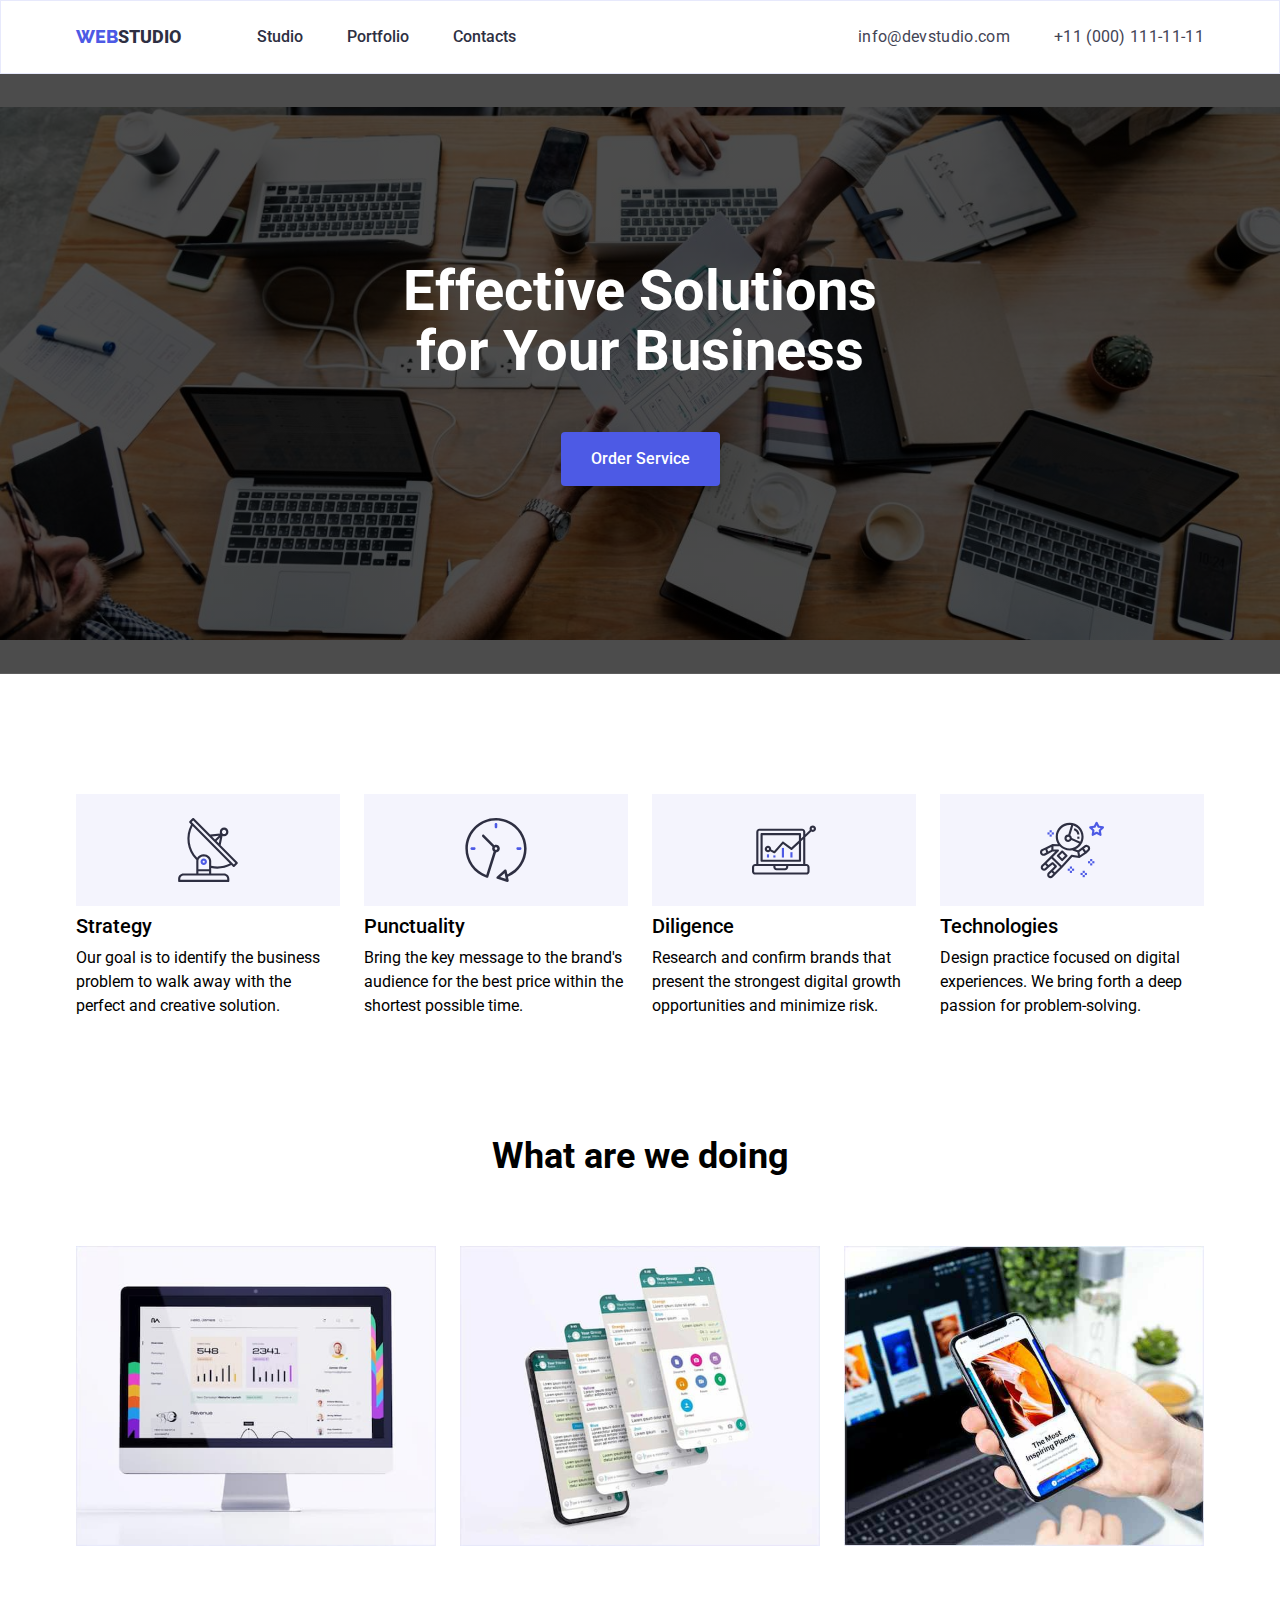
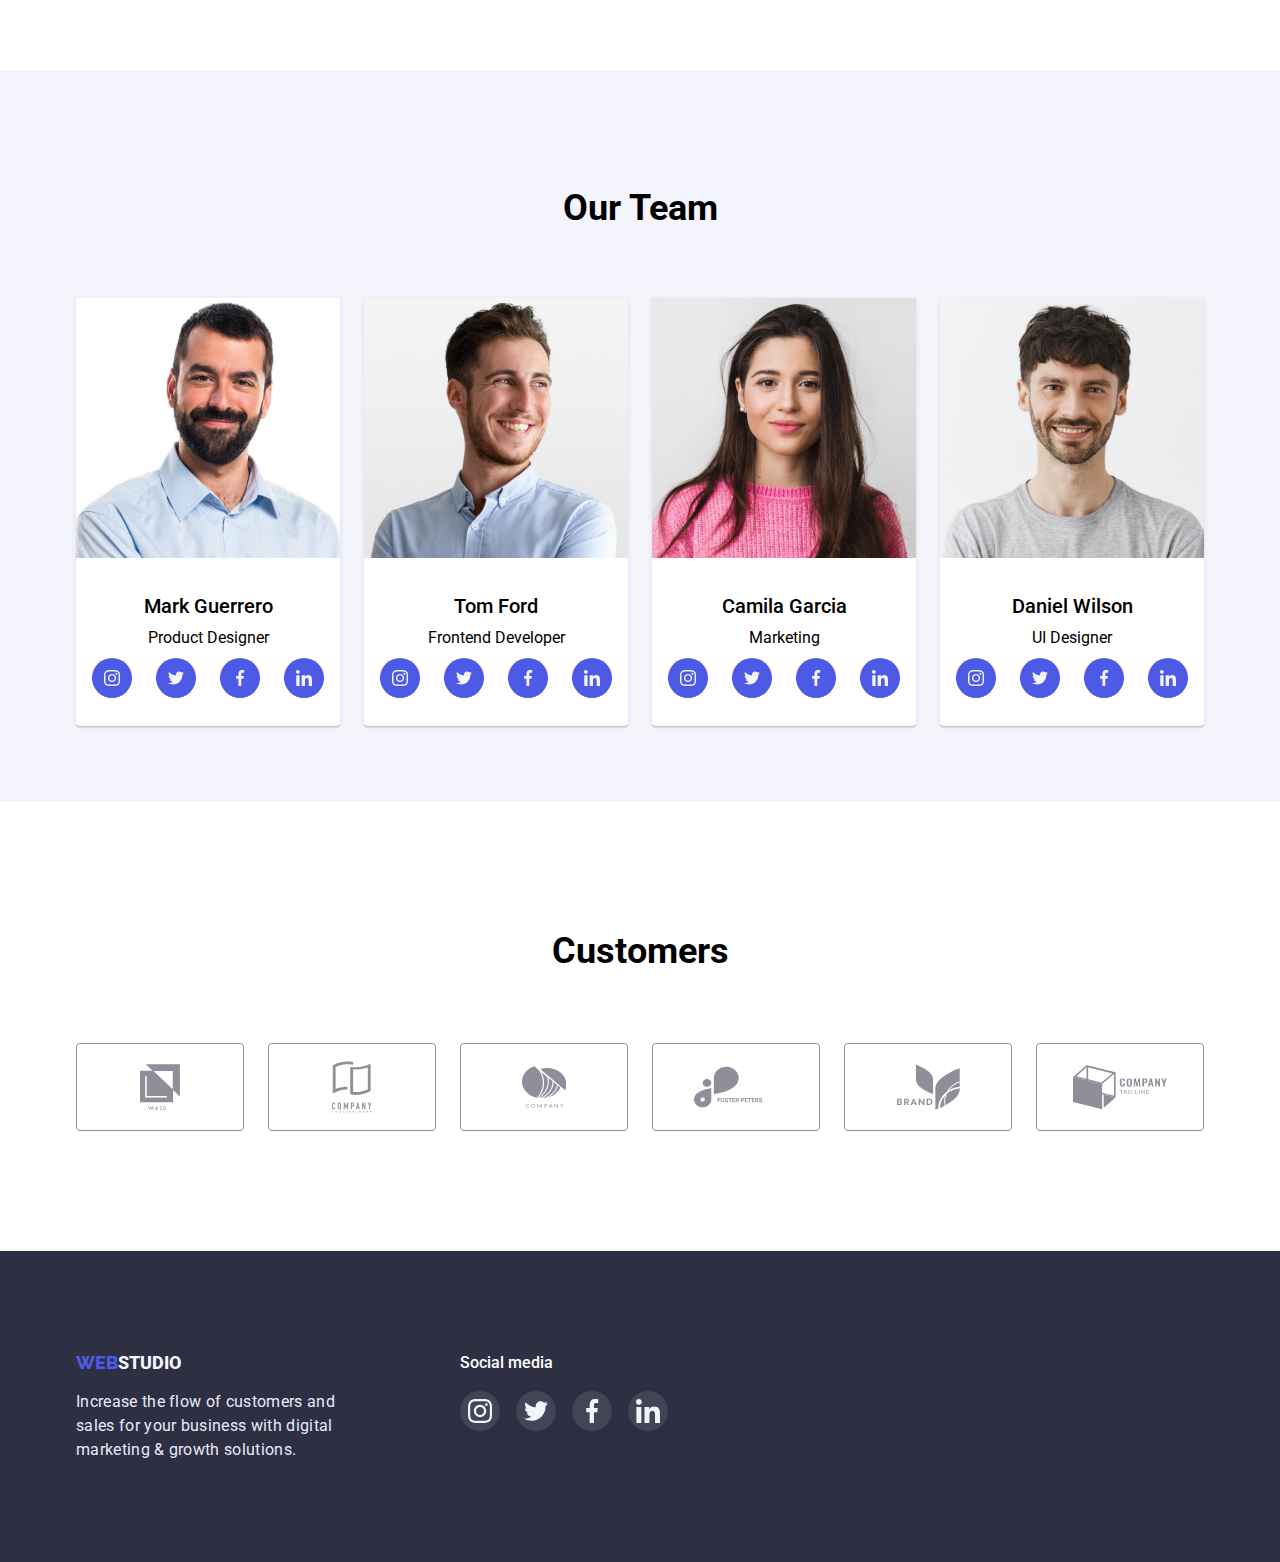
==== index.html @ 42635a85 "Add files via upload" ====
<!DOCTYPE html>
<html lang="en">
<head>
    <meta charset="UTF-8">
    <meta http-equiv="X-UA-Compatible" content="IE=edge">
    <meta name="viewport" content="width=device-width, initial-scale=1.0">
    <link href="https://fonts.googleapis.com/css2?family=Roboto:wght@400;500;700&display=swap" rel="stylesheet">
    <link href="https://fonts.googleapis.com/css2?family=Raleway:wght@800&display=swap" rel="stylesheet">
    <title>WebStudio</title>
    <link rel="stylesheet" href="css/style.css">
</head>
<body>
    <header class="webstudio-header">
        <div class="webstudio-header-container">
            <nav class="webstudio-nav">
                <a class="webstudio-nav-logo" href="./index.html"><span class="webstudio-nav-link-color">WEB</span>STUDIO</a>
                <ul class="webstudio-header-menu-list">
                    <li class="webstudio-header-menu-item"><a class="webstudio-header-menu-link" href="./index.html">Studio</a></li>
                    <li class="webstudio-header-menu-item"><a class="webstudio-header-menu-link" href="./portfolio.html">Portfolio</a></li>
                    <li class="webstudio-header-menu-item"><a class="webstudio-header-menu-link" href="">Contacts</a></li>
                </ul>
                <address class="webstudio-header-contant">
                    <ul class="webstudio-header-contant-list">
                        <li class="webstudio-header-contant-list-item">
                            <a class="webstudio-header-contant-list-link" href="mailto:info@devstudio.com">info@devstudio.com</a>
                        </li>
                        <li class="webstudio-header-contant-list-item">
                            <a class="webstudio-header-contant-list-link" href="tel:+110001111111">+11 (000) 111-11-11</a>
                        </li>
                    </ul>
                </address>
            </nav>
        </div>
    </header>
    <main>
        <section class="webstudio-service">
            <div class="webstudio-service-container">
                <h1 class="webstudio-service-text">Effective Solutions for Your Business</h1>
                <button class="webstudio-service-button" type="button">Order Service</button>
            </div>
        </section>
            <section class="webstudio-services">
                <h2 hidden class="webstudio-services-title-section">Features</h2>
                    <div class="webstudio-services-container">
                        <ul class="webstudio-services-text-list">
                            <li class="webstudio-services-text-item">
                                <div class="webstudio-services-item-svg">
                                    <svg class="webstudio-services-item-icon">
                                        <use href="./images/symbol-defs.svg#icon-antenna-1" width="64"></use>
                                    </svg>
                                </div>
                                <h3 class="webstudio-services-title">Strategy</h3>
                                <p class="webstudio-services-title-text">Our goal is to identify the business problem to walk away with the perfect and creative solution.</p>
                            </li>
                            <li class="webstudio-services-text-item">
                                <div class="webstudio-services-item-svg">
                                    <svg class="webstudio-services-item-icon">
                                        <use href="./images/symbol-defs.svg#icon-clock-1" width="64"></use>
                                    </svg>
                                </div>
                                <h3 class="webstudio-services-title">Punctuality</h3>
                                <p class="webstudio-services-title-text">Bring the key message to the brand's audience for the best price within the shortest possible time.</p>
                            </li>
                            <li class="webstudio-services-text-item">
                                <div class="webstudio-services-item-svg">
                                    <svg class="webstudio-services-item-icon">
                                        <use href="./images/symbol-defs.svg#icon-diagram-1" width="64"></use>
                                    </svg>
                                </div>
                                <h3 class="webstudio-services-title">Diligence</h3>
                                <p class="webstudio-services-title-text">Research and confirm brands that present the strongest digital growth opportunities and minimize risk.</p>
                            </li>
                            <li class="webstudio-services-text-item">
                                <div class="webstudio-services-item-svg">
                                    <svg class="webstudio-services-item-icon">
                                        <use href="./images/symbol-defs.svg#icon-astronaut-1" width="64"></use>
                                    </svg>
                                </div>
                                <h3 class="webstudio-services-title">Technologies</h3>
                                <p class="webstudio-services-title-text">Design practice focused on digital experiences. We bring forth a deep passion for problem-solving.</p>
                            </li>
                        </ul>
                    </div>
            </section>
            <section class="webstudio-our-jobs">
                <div class="webstudio-our-jobs-container">
                    <h2 class="webstudio-our-jobs-text">What are we doing</h2>
                        <ul class="webstudio-our-jobs-text-list">
                            <li class="webstudio-our-jobs-text-item"><img src="./images/img-1-(edited)-1.jpg" alt="Desktop-Mac" width="360"></li>
                            <li class="webstudio-our-jobs-text-item"><img src="./images/img-2-(edited)-2.jpg" alt="Phone-with-screens" width="360"></li>
                            <li class="webstudio-our-jobs-text-item"><img src="./images/img-3-(edited)-3.jpg" alt="IPhone" width="360"></li>
                        </ul>
                </div>
            </section>
            <section class="webstudio-our-team">
                <div class="webstudio-our-team-container">
                    <h2 class="webstudio-our-team-title">Our Team</h2>
                        <ul class="webstudio-our-team-cards">
                            <li class="webstudio-our-team-cards-employee">
                                <img src="./images/Mark-Guerrero-3.jpg" alt="Mark-Guerrero" width="264">
                                <div class="webstudio-our-team-cards-employee-titles">
                                    <h3 class="webstudio-our-team-cards-title-list">Mark Guerrero</h3>
                                    <p class="webstudio-our-team-cards-text-list">Product Designer</p>
                                    <div class="webstudio-our-team-cards-employee-social-media-container">
                                        <div class="webstudio-our-team-cards-employee-social-media-svg">
                                            <svg class="webstudio-our-team-cards-employee-social-media-icon">
                                                <use href="./images/symbol-defs-(social).svg#icon-instagram-2" width="16"></use>
                                            </svg>
                                        </div>
                                        <div class="webstudio-our-team-cards-employee-social-media-svg">
                                            <svg class="webstudio-our-team-cards-employee-social-media-icon">
                                                <use href="./images/symbol-defs-(social).svg#icon-twitter-1" width="16"></use>
                                            </svg>
                                        </div>
                                        <div class="webstudio-our-team-cards-employee-social-media-svg">
                                            <svg class="webstudio-our-team-cards-employee-social-media-icon">
                                                <use href="./images/symbol-defs-(social).svg#icon-facebook-1" width="16"></use>
                                            </svg>
                                        </div>
                                        <div class="webstudio-our-team-cards-employee-social-media-svg">
                                            <svg class="webstudio-our-team-cards-employee-social-media-icon">
                                                <use href="./images/symbol-defs-(social).svg#icon-linkedin-1-white" width="16"></use>
                                            </svg>
                                        </div>
                                    </div>
                                </div>
                            </li>
                            <li class="webstudio-our-team-cards-employee">
                                <img src="./images/tom-ford-4.jpg" alt="Tom-Ford" width="264">
                                <div class="webstudio-our-team-cards-employee-titles">
                                    <h3 class="webstudio-our-team-cards-title-list">Tom Ford</h3>
                                    <p class="webstudio-our-team-cards-text-list">Frontend Developer</p>
                                    <div class="webstudio-our-team-cards-employee-social-media-container">
                                        <div class="webstudio-our-team-cards-employee-social-media-svg">
                                            <svg class="webstudio-our-team-cards-employee-social-media-icon">
                                                <use href="./images/symbol-defs-(social).svg#icon-instagram-2" width="16"></use>
                                            </svg>
                                        </div>
                                        <div class="webstudio-our-team-cards-employee-social-media-svg">
                                            <svg class="webstudio-our-team-cards-employee-social-media-icon">
                                                <use href="./images/symbol-defs-(social).svg#icon-twitter-1" width="16"></use>
                                            </svg>
                                        </div>
                                        <div class="webstudio-our-team-cards-employee-social-media-svg">
                                            <svg class="webstudio-our-team-cards-employee-social-media-icon">
                                                <use href="./images/symbol-defs-(social).svg#icon-facebook-1" width="16"></use>
                                            </svg>
                                        </div>
                                        <div class="webstudio-our-team-cards-employee-social-media-svg">
                                            <svg class="webstudio-our-team-cards-employee-social-media-icon">
                                                <use href="./images/symbol-defs-(social).svg#icon-linkedin-1-white" width="16"></use>
                                            </svg>
                                        </div>
                                    </div>
                                </div>
                            </li>
                            <li class="webstudio-our-team-cards-employee">
                                <img src="./images/Camila-Garcia-2.jpg" alt="Camila-Garcia" width="264">
                                <div class="webstudio-our-team-cards-employee-titles">
                                    <h3 class="webstudio-our-team-cards-title-list">Camila Garcia</h3>
                                    <p class="webstudio-our-team-cards-text-list">Marketing</p>
                                    <div class="webstudio-our-team-cards-employee-social-media-container">
                                        <div class="webstudio-our-team-cards-employee-social-media-svg">
                                            <svg class="webstudio-our-team-cards-employee-social-media-icon">
                                                <use href="./images/symbol-defs-(social).svg#icon-instagram-2" width="16"></use>
                                            </svg>
                                        </div>
                                        <div class="webstudio-our-team-cards-employee-social-media-svg">
                                            <svg class="webstudio-our-team-cards-employee-social-media-icon">
                                                <use href="./images/symbol-defs-(social).svg#icon-twitter-1" width="16"></use>
                                            </svg>
                                        </div>
                                        <div class="webstudio-our-team-cards-employee-social-media-svg">
                                            <svg class="webstudio-our-team-cards-employee-social-media-icon">
                                                <use href="./images/symbol-defs-(social).svg#icon-facebook-1" width="16"></use>
                                            </svg>
                                        </div>
                                        <div class="webstudio-our-team-cards-employee-social-media-svg">
                                            <svg class="webstudio-our-team-cards-employee-social-media-icon">
                                                <use href="./images/symbol-defs-(social).svg#icon-linkedin-1-white" width="16"></use>
                                            </svg>
                                        </div>
                                    </div>
                                </div>
                            </li>
                            <li class="webstudio-our-team-cards-employee">
                                <img src="./images/Daniel-Wilson-1.jpg" alt="Daniel-Wilson" width="264">
                                <div class="webstudio-our-team-cards-employee-titles">
                                    <h3 class="webstudio-our-team-cards-title-list">Daniel Wilson</h3>
                                    <p class="webstudio-our-team-cards-text-list">UI Designer</p>
                                    <div class="webstudio-our-team-cards-employee-social-media-container">
                                        <div class="webstudio-our-team-cards-employee-social-media-svg">
                                            <svg class="webstudio-our-team-cards-employee-social-media-icon">
                                                <use href="./images/symbol-defs-(social).svg#icon-instagram-2" width="16"></use>
                                            </svg>
                                        </div>
                                        <div class="webstudio-our-team-cards-employee-social-media-svg">
                                            <svg class="webstudio-our-team-cards-employee-social-media-icon">
                                                <use href="./images/symbol-defs-(social).svg#icon-twitter-1" width="16"></use>
                                            </svg>
                                        </div>
                                        <div class="webstudio-our-team-cards-employee-social-media-svg">
                                            <svg class="webstudio-our-team-cards-employee-social-media-icon">
                                                <use href="./images/symbol-defs-(social).svg#icon-facebook-1" width="16"></use>
                                            </svg>
                                        </div>
                                        <div class="webstudio-our-team-cards-employee-social-media-svg">
                                            <svg class="webstudio-our-team-cards-employee-social-media-icon">
                                                <use href="./images/symbol-defs-(social).svg#icon-linkedin-1-white" width="16"></use>
                                            </svg>
                                        </div>
                                    </div>
                                </div>
                            </li>
                        </ul>
                </div>
            </section>
            <section class="webstudio-our-customers">
                <div class="webstudio-our-customers-container">
                    <h2 class="webstudio-our-customers-title">Customers</h2>
                    <ul class="webstudio-our-customers-list">
                        <li class="webstudio-our-customers-list-item">
                            <svg class="webstudio-our-customers-list-item-icon" width="40">
                                <use href="./images/symbol-defs-customers.svg#icon-group-yaco"></use>
                            </svg>
                        </li>
                        <li class="webstudio-our-customers-list-item">
                            <svg class="webstudio-our-customers-list-item-icon" width="40">
                                <use href="./images/symbol-defs-customers.svg#icon-group-company-tagline-here"></use>
                            </svg>
                        </li>
                        <li class="webstudio-our-customers-list-item">
                            <svg class="webstudio-our-customers-list-item-icon" width="44">
                                <use href="./images/symbol-defs-customers.svg#icon-group-company"></use>
                            </svg>
                        </li>
                        <li class="webstudio-our-customers-list-item">
                            <svg class="webstudio-our-customers-list-item-icon" width="84">
                                <use href="./images/symbol-defs-customers.svg#icon-group-foster-peters"></use>
                            </svg>
                        </li>
                        <li class="webstudio-our-customers-list-item">
                            <svg class="webstudio-our-customers-list-item-icon" width="63">
                                <use href="./images/symbol-defs-customers.svg#icon-group-brand"></use>
                            </svg>
                        </li>
                        <li class="webstudio-our-customers-list-item">
                            <svg class="webstudio-our-customers-list-item-icon" width="94">
                                <use href="./images/symbol-defs-customers.svg#icon-group-company-tag-line"></use>
                            </svg>
                        </li>
                    </ul>
                </div>
            </section>
    </main>

    <footer class="webstudio-footer-home">
        <div class="webstudio-footer-container">
            <div class="webstudio-footer-container-text">
                <a class="webstudio-footer-logo" href="./index.html"><span class="webstudio-footer-link-color">WEB</span>STUDIO</a>
                <p class="webstudio-footer-text">Increase the flow of customers and sales for your business with digital marketing & growth solutions.</p>
            </div>
            <div class="webstudio-footer-social-media-container">
                <h3 class="webstudio-footer-social-media-title">Social media</h3>
                <ul class="webstudio-footer-social-media-list">
                    <li class="webstudio-footer-social-media-list-item">
                        <svg class="webstudio-footer-social-media-list-item-icon">
                            <use href="./images/symbol-defs-(social).svg#icon-instagram-2" width="24"></use>
                        </svg>
                    </li>
                    <li class="webstudio-footer-social-media-list-item">
                        <svg class="webstudio-footer-social-media-list-item-icon">
                            <use href="./images/symbol-defs-(social).svg#icon-twitter-1" width="24"></use>
                        </svg>
                    </li>
                    <li class="webstudio-footer-social-media-list-item">
                        <svg class="webstudio-footer-social-media-list-item-icon">
                            <use href="./images/symbol-defs-(social).svg#icon-facebook-1" width="24"></use>
                        </svg>
                    </li>
                    <li class="webstudio-footer-social-media-list-item">
                        <svg class="webstudio-footer-social-media-list-item-icon">
                            <use href="./images/symbol-defs-(social).svg#icon-linkedin-1-white" width="24"></use>
                        </svg>
                    </li>
                </ul>
            </div>
        </div>
    </footer>

</body>

</html>
---- css/style.css ----
* {
    margin: 0;
    padding: 0;
    font-family: 'Roboto', sans-serif;
    box-sizing: border-box;
}

:root {
    --Primary-Brand: #4D5AE5;
    --Pressed-state: #404BBF;
    --Dark: #2E2F42;
    --Text: #434455;
    --Light: #F4F4FD;
    --White: #FFFFFF;
    --Accent: #E7E9FC;
    --Cloud: #F4F4FD;
    --Subtle-Text: #8E8F99;
    --Success: #31D0AA;
}

/*Header*/

.webstudio-header-container {
    width: 1158px;
    margin-left: auto;
    margin-right: auto;
    padding-left: 15px;
    padding-right: 15px;
    margin: 0 auto;
}

.webstudio-header {
    padding: 24px 0;
    border: 1px solid var(--Accent);
}

.webstudio-nav {
    display: flex;
}

.webstudio-nav-logo {
    color: var(--Dark);
    font-style: normal;
    font-weight: 800;
    font-size: 18px;
    line-height: 1.33;
    text-decoration: none;
}

.webstudio-nav-link-color {
    color: var(--Primary-Brand);
    font-family: 'Raleway';
    font-style: normal;
    font-weight: 800;
    font-size: 18px;
    line-height: 1;
}

.webstudio-header-menu-list {
    margin-left: 76px;
    list-style: none;
}

.webstudio-header-menu-link {
    font-weight: 500;
    font-size: 16px;
    line-height: 1.5;
    color: var(--Dark);
    text-decoration: none;
}

.webstudio-header-menu-item {
    display: inline-block;
    margin: 0px 0px 0px 40px;
}

.webstudio-header-contant-list-link {
    font-style: normal;
    font-weight: 500;
    font-size: 16px;
    line-height: 1.5;
    color: var(--Dark);
    text-decoration: none;
}

.webstudio-header-contant-list-item {
    list-style: none;
    display: inline-block;
    margin-right: 40px;
}

.webstudio-header-menu-link:is(:hover, :focus) {
    color: var(--Pressed-state);
    cursor: pointer;
}

.webstudio-header-contant-list-item:last-child {
    margin-right: 0px;
}

.webstudio-header-contant-list:first-child {
    margin-left: 0px;
}

.webstudio-header-menu-item {
    margin-left: 40px;
}

.webstudio-header-menu-item:first-child {
    margin-left: 0px;
}

.webstudio-header-contant {
    margin-left: auto;
    list-style: none;
}

.webstudio-header-contant-list {
    display: inline-block;
    margin-left: 40px;
}

.webstudio-header-contant a {
    color: var(--Text);
    font-style: normal;
    font-weight: 400;
    font-size: 16px;
    line-height: 1.5;
    letter-spacing: 0.02em;
    text-decoration: none;
}

.webstudio-header-contant-list-link:is(:hover, :focus) {
    color: var(--Pressed-state);
    cursor: pointer;
}

.webstudio-header-contant-list-item:first-child {
    margin-left: 0px;
}

/*Effective Solutions for Your Business*/

.webstudio-service {
    display: flex;
    flex-direction: column;
    align-items: center;
    background-image: linear-gradient(rgba(0,0,0,0.7), 
                    rgba(0, 0, 0, 0.7),
                    rgba(0, 0, 0, 0.7)),
                    url("../images/people-office-edited.jpg");
    background-size: contain;
    background-repeat: no-repeat;
    background-position: center;
    padding: 188px 0;
}

.webstudio-service-container {
    width: 1158px;
    display: flex;
    justify-content: center;
    align-items: center;
    flex-direction: column;
}

.webstudio-service-text {
    width: 496px;
    color: var(--White);
    font-style: normal;
    font-weight: 700;
    font-size: 56px;
    line-height: 1.07;
    text-align: center;
}

.webstudio-service-button {
    border: none;
    outline: none;
    background: var(--Primary-Brand);
    color: var(--White);
    padding: 15px 30px;
    box-shadow: 0px 4px 4px rgba(0, 0, 0, 0.15);
    border-radius: 4px;
    font-style: normal;
    font-weight: 500;
    font-size: 16px;
    line-height: 1.5;
    margin-top: 50px;
}

.webstudio-service-button:is(:hover, :focus) {
    background: var(--Pressed-state);
    cursor: pointer;
}

/*Services*/

.webstudio-services {
    margin-top: 120px;
}

.webstudio-services-container {
    width: 1158px;
    padding-left: 15px;
    padding-right: 15px;
    margin-left: auto;
    margin-right: auto;
}

.webstudio-services-text-list {
    display: flex;
}

.webstudio-services-text-item:first-child {
    margin-left: 0px;
}

.webstudio-services-title {
    font-weight: 500;
    font-size: 20px;
    line-height: 1.2;
}

.webstudio-services-title-text {
    font-style: normal;
    font-size: 16px;
    line-height: 1.5;
    margin-top: 8px;
}

.webstudio-services-text {
    font-weight: 400;
    font-size: 16px;
    margin-top: 70px;
}

.webstudio-services-text-item {
    margin-left: 24px;
    list-style: none;
}

.webstudio-services-item-svg {
    width: 264px;
    height: 112px;
    background: var(--Light);
    margin-bottom: 8px;
    display: flex;
    justify-content: center;
    align-items: center;
}

.webstudio-services-item-icon {
    margin: 24px 100px;
}

/*Our jobs*/

.webstudio-our-jobs {
    margin-top: 120px;
    margin-bottom: 120px;
}

.webstudio-our-jobs-container {
    width: 1158px;
    padding-left: 15px;
    padding-right: 15px;
    margin-left: auto;
    margin-right: auto;
}

.webstudio-our-jobs-text-list {
    display: flex;
    margin-top: 72px;
}

.webstudio-our-jobs-text-item {
    margin-left: 24px;
    list-style: none;
}

.webstudio-our-jobs-text {
    font-style: normal;
    font-weight: 700;
    font-size: 36px;
    line-height: 1;
    text-align: center;
}

.webstudio-our-jobs-text-item:first-child {
    margin-left: 0px;
}

/*Our team*/

.webstudio-our-team {
    background: var(--Light);
    height: 732px;
}

.webstudio-our-team-container {
    width: 1158px;
    padding-left: 15px;
    padding-right: 15px;
    margin-left: auto;
    margin-right: auto;
}

.webstudio-our-team-title {
    font-style: normal;
    font-weight: 700;
    font-size: 36px;
    line-height: 1;
    text-align: center;
    padding-top: 120px;
}

.webstudio-our-team-cards {
    width: 264px;
    height: 428px;
    display: flex;
    margin-top: 72px;
}

.webstudio-our-team-cards-employee {
    margin-left: 24px;
}

.webstudio-our-team-cards-employee {
    background: var(--White);
    box-shadow: 0px 1px 6px rgba(46, 47, 66, 0.08),
                0px 1px 1px rgba(46, 47, 66, 0.16),
                0px 2px 1px rgba(46, 47, 66, 0.08);
    border-radius: 0px 0px 4px 4px;
    text-align: center;
}

.webstudio-our-team-cards-title-list {
    font-style: normal;
    font-weight: 500;
    font-size: 20px;
    line-height: 1.2;
}

.webstudio-our-team-cards-text-list {
    margin-top: 8px;
    font-style: normal;
    font-weight: 400;
    font-size: 16px;
    line-height: 1.5;
}

.webstudio-our-team-cards {
    list-style: none;
}

.webstudio-our-team-cards-employee-titles {
    padding: 32px 16px;
}

.webstudio-our-team-cards-employee-social-media-container {
    display: flex;
    justify-content: center;
}

.webstudio-our-team-cards-employee-social-media-svg {
    width: 40px;
    height: 40px;
    background: var(--Primary-Brand);
    border-radius: 50%;
    display: flex;
    justify-content: center;
    margin-top: 8px;
    margin-left: 24px;
}

.webstudio-our-team-cards-employee-social-media-icon {
    margin-left: 12px;
}

.webstudio-our-team-cards-employee-social-media-svg:first-child {
    margin-left: 0px;
}

.webstudio-our-team-cards-employee:first-child {
    margin-left: 0px;
}

/* Our Customers */

.webstudio-our-customers-container {
    margin-bottom: 120px;
}

.webstudio-our-customers-title {
    text-align: center;
    font-weight: 700;
    font-size: 36px;
    line-height: 1.1;
    margin-top: 130px;
}

.webstudio-our-customers-list {
    display: flex;
    align-items: center;
    justify-content: center;
    margin-top: 72px;
}

.webstudio-our-customers-list-item {
    width: 168px;
    height: 88px;
    border: 1px solid var(--Subtle-Text);
    border-radius: 4px;
    display: flex;
    align-items: center;
    justify-content: center;
    margin-left: 24px;
}

.webstudio-our-customers-list-item {
    fill: var(--Subtle-Text);
}

.webstudio-our-customers-list-item-icon:is(:hover, :focus) {
    fill: var(--Pressed-state);
    cursor: pointer;
}

.webstudio-our-customers-list-item:hover {
    border: 1px solid var(--Pressed-state);
}

.webstudio-our-customers-list-item:first-child {
    margin-left: 0px;
}

/*Filter portfolio jobs*/

.webstudio-filter-portfolio-jobs-container {
    width: 1158px;
    margin-left: auto;
    margin-right: auto;
    padding-left: 15px;
    padding-right: 15px;
}

.webstudio-filter-buttons {
    display: flex;
    justify-content: center;
    flex-wrap: wrap;
    list-style: none;
    margin-top: 96px;
}

.webstudio-services-style-buttons-items {
    margin-left: 24px;
}

.webstudio-services-style-buttons {
    border: none;
    outline: none;
    background: var(--Light);
    color: var(--Primary-Brand);
    border-radius: 4px;
    font-weight: 500;
    font-size: 16px;
    line-height: 24px;
    padding: 12px 24px;
}

.webstudio-services-style-buttons:is(:hover, :focus) {
    background: var(--Pressed-state);
    color: var(--White);
    cursor: pointer;
    box-shadow: 0px 3px 1px rgba(0, 0, 0, 0.1),
        0px 2px 1px rgba(0, 0, 0, 0.08),
        0px 2px 2px rgba(0, 0, 0, 0.12);
}

.webstudio-services-style-buttons-items:first-child {
    margin-left: 0px;
}

/*filter-portfolio-jobs*/

.webstudio-filter-portfolio-jobs-cards {
    display: flex;
    flex-wrap: wrap;
    margin-top: 72px;
    margin-bottom: 120px;
}

.webstudio-filter-portfolio-jobs-cards-image {
    display: block;
    width: 100%;
    height: auto;
}

.webstudio-filter-portfolio-jobs-cards-items {
    width: 360px;
    background: var(--White);
    display: flex;
    flex-direction: column;
    margin-left: 24px;
    margin-bottom: 48px;
}

.webstudio-filter-portfolio-jobs-cards-items-styles {
    border-left: 1px solid var(--Accent);
    border-right: 1px solid var(--Accent);
    border-bottom: 1px solid var(--Accent);
    padding: 32px 16px;
}

.webstudio-filter-portfolio-jobs-cards-items-titles {
    font-style: normal;
    font-weight: 500;
    font-size: 20px;
    line-height: 1.2;
    letter-spacing: 0.02em;
    color: var(--Dark);
}

.webstudio-filter-portfolio-jobs-cards-items-texts {
    font-style: normal;
    font-size: 16px;
    line-height: 1.5;
    letter-spacing: 0.02em;
    margin-top: 8px;
}

.webstudio-filter-portfolio-jobs-cards-items:nth-child(3n + 1) {
    margin-left: 0px;
}

.webstudio-filter-portfolio-jobs-cards-items:nth-child(n + 7) {
    margin-bottom: 0px;
}

.webstudio-filter-portfolio-jobs-cards-items:hover {
    box-shadow: 0px 1px 6px rgba(46, 47, 66, 0.08),
                0px 1px 1px rgba(46, 47, 66, 0.16),
                0px 2px 1px rgba(46, 47, 66, 0.08);
                cursor: pointer;
}

/*Footer*/

.webstudio-footer {
    background: var(--Dark);
    padding-left: 15px;
    padding-right: 15px;
    margin-left: auto;
    margin-right: auto;
}

.webstudio-footer-portfolio {
    background: var(--Dark);
    padding-left: 15px;
    padding-right: 15px;
    margin-left: auto;
    margin-right: auto;
    padding: 100px 0;
}

.webstudio-footer-home {
    background: var(--Dark);
    padding-left: 15px;
    padding-right: 15px;
    margin-left: auto;
    margin-right: auto;
    padding: 100px 0;
}

.webstudio-footer-container {
    width: 1158px;
    margin-left: auto;
    margin-right: auto;
    padding-left: 15px;
    padding-right: 15px;
    display: flex;
}

.webstudio-footer-container-logo-text {
    width: 1158px;
    margin-left: auto;
    margin-right: auto;
    padding-left: 15px;
    padding-right: 15px;
}

.webstudio-footer-container-text {
    width: 264px;
}

.webstudio-footer-logo {
    color: var(--Cloud);
    font-style: normal;
    font-weight: 800;
    font-size: 18px;
    line-height: 1.33;
    text-decoration: none;
}

.webstudio-footer-link-color {
    color: var(--Primary-Brand);
    font-family: 'Raleway';
    font-style: normal;
    font-weight: 800;
    font-size: 18px;
    line-height: 1;
}

.webstudio-footer-text {
    font-style: normal;
    font-weight: 400;
    font-size: 16px;
    line-height: 1.5;
    color: var(--Accent);
    margin-top: 15px;
    letter-spacing: 0.02em;
}

.webstudio-footer-social-media-container {
    width: 208px;
    height: 80px;
    margin-left: 120px;
}

.webstudio-footer-social-media-title {
    font-weight: 500;
    font-size: 16px;
    line-height: 1.5;
    color: var(--White);
}

.webstudio-footer-social-media-list {
    margin-top: 16px;
}

.webstudio-footer-social-media-list-item {
    display: block;
    width: 208px;
    height: 40px;
    border-radius: 50%;
    background-color: rgba(255, 255, 255, 0.1);
    margin-left: 16px;
}

.webstudio-footer-social-media-list-item-icon {
    width: 40px;
    height: 40px;
    padding: 8px;
}

.webstudio-footer-social-media-list {
    list-style: none;
    display: flex; 
}

.webstudio-footer-social-media-list-item:first-child {
    margin-left: 0px;
}

.webstudio-footer-social-media-list-item:is(:hover, :focus) {
    cursor: pointer;
    background: var(--Success);
}
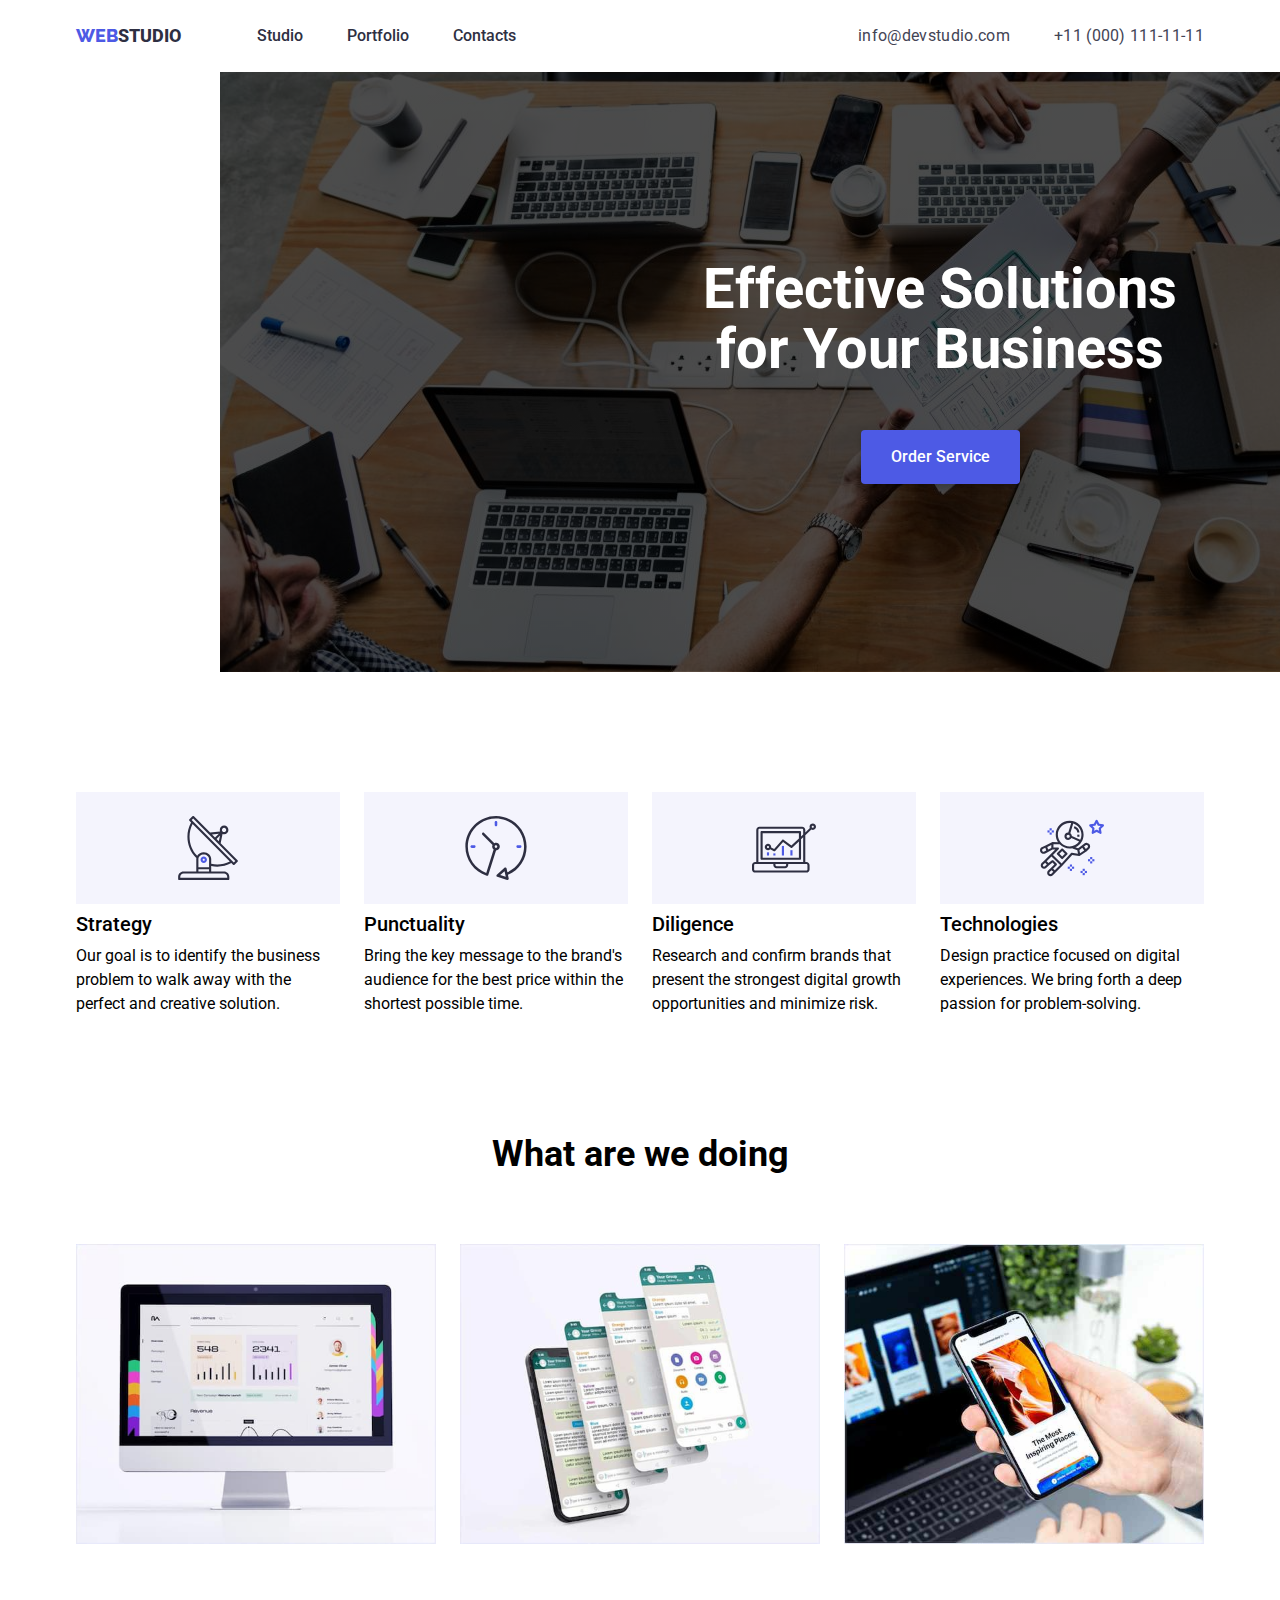
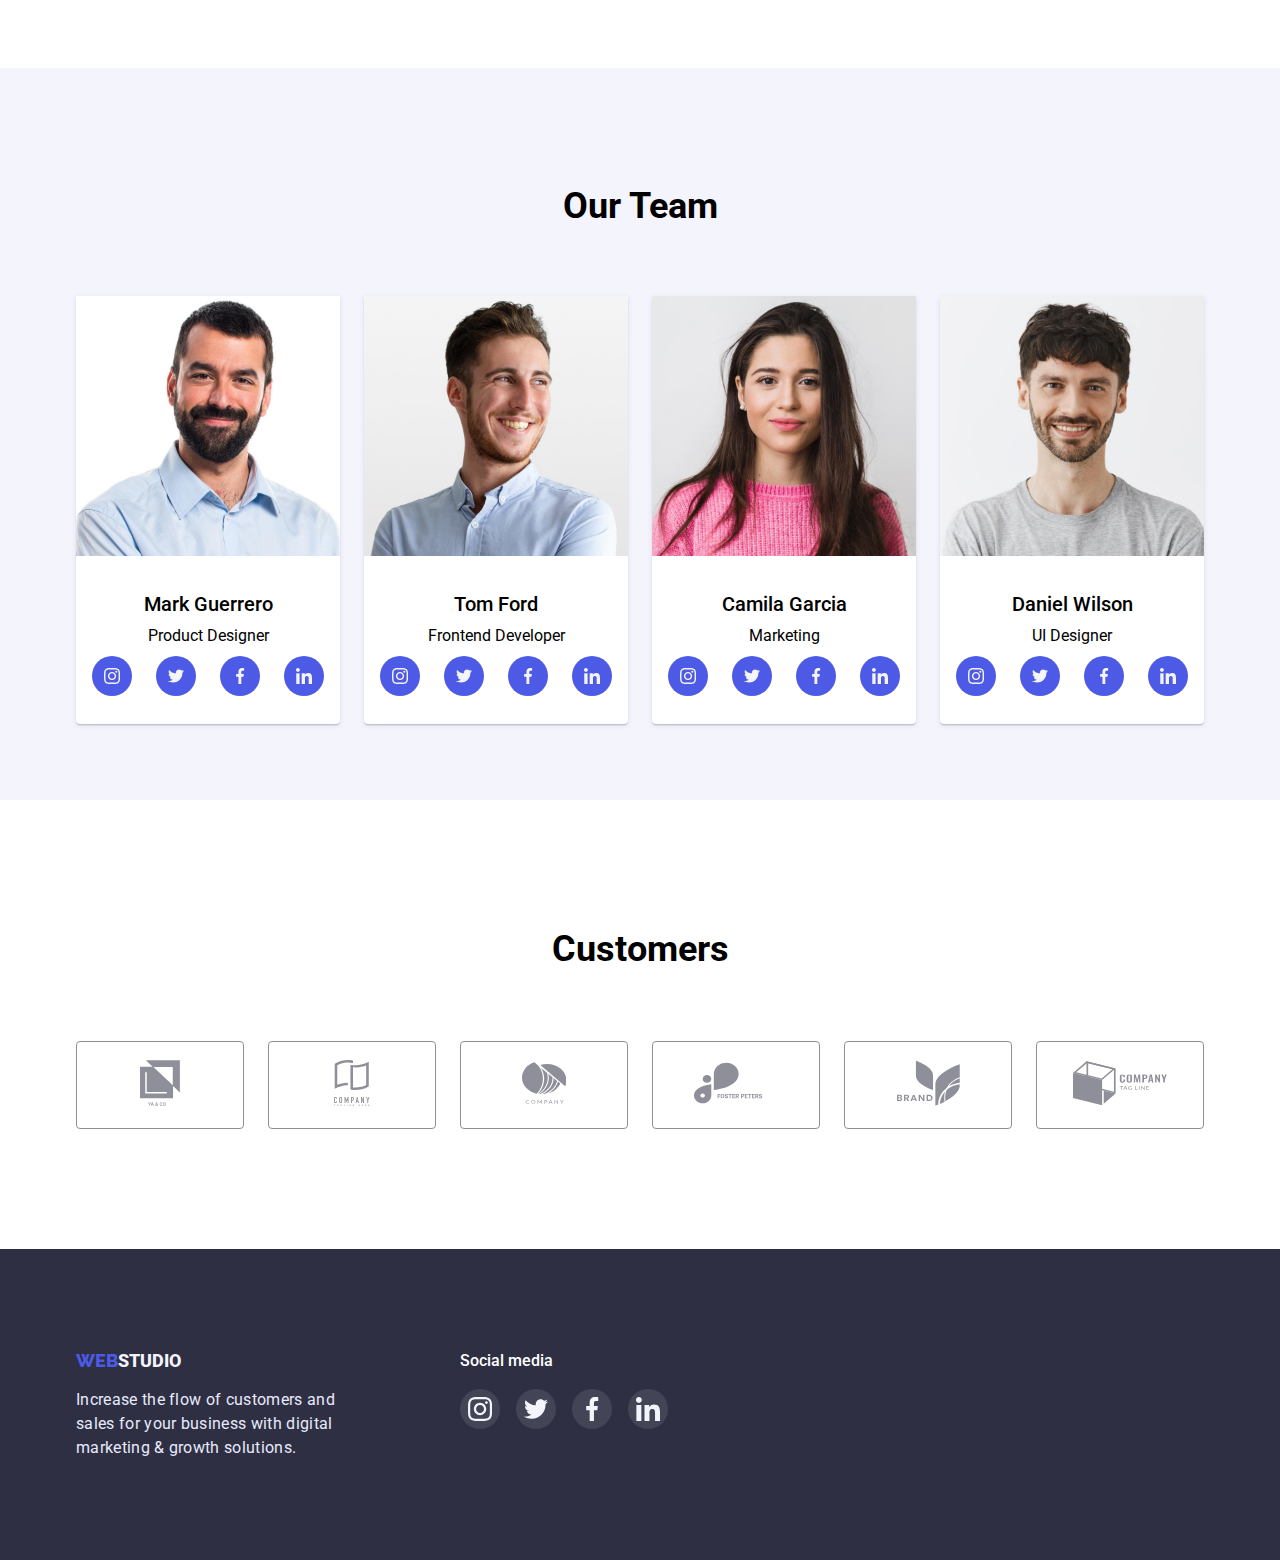
==== commit 0a0b48dc: "Update index.html" ====
--- a/index.html
+++ b/index.html
@@ -101,28 +101,36 @@
                                 <div class="webstudio-our-team-cards-employee-titles">
                                     <h3 class="webstudio-our-team-cards-title-list">Mark Guerrero</h3>
                                     <p class="webstudio-our-team-cards-text-list">Product Designer</p>
-                                    <div class="webstudio-our-team-cards-employee-social-media-container">
-                                        <div class="webstudio-our-team-cards-employee-social-media-svg">
-                                            <svg class="webstudio-our-team-cards-employee-social-media-icon">
-                                                <use href="./images/symbol-defs-(social).svg#icon-instagram-2" width="16"></use>
-                                            </svg>
-                                        </div>
-                                        <div class="webstudio-our-team-cards-employee-social-media-svg">
-                                            <svg class="webstudio-our-team-cards-employee-social-media-icon">
-                                                <use href="./images/symbol-defs-(social).svg#icon-twitter-1" width="16"></use>
-                                            </svg>
-                                        </div>
-                                        <div class="webstudio-our-team-cards-employee-social-media-svg">
-                                            <svg class="webstudio-our-team-cards-employee-social-media-icon">
-                                                <use href="./images/symbol-defs-(social).svg#icon-facebook-1" width="16"></use>
-                                            </svg>
-                                        </div>
-                                        <div class="webstudio-our-team-cards-employee-social-media-svg">
-                                            <svg class="webstudio-our-team-cards-employee-social-media-icon">
-                                                <use href="./images/symbol-defs-(social).svg#icon-linkedin-1-white" width="16"></use>
-                                            </svg>
-                                        </div>
-                                    </div>
+                                    <ul class="webstudio-our-team-cards-employee-social-media-container">
+                                        <li class="webstudio-our-team-cards-employee-social-media-list">
+                                            <a href="">
+                                                <svg class="webstudio-our-team-cards-employee-social-media-icon">
+                                                    <use href="./images/symbol-defs-(social).svg#icon-instagram-2" width="16"></use>
+                                                </svg>
+                                            </a>
+                                        </li>
+                                        <li class="webstudio-our-team-cards-employee-social-media-list">
+                                            <a href="">
+                                                <svg class="webstudio-our-team-cards-employee-social-media-icon">
+                                                    <use href="./images/symbol-defs-(social).svg#icon-twitter-1" width="16"></use>
+                                                </svg>
+                                            </a>
+                                        </li>
+                                        <li class="webstudio-our-team-cards-employee-social-media-list">
+                                            <a href="">
+                                                <svg class="webstudio-our-team-cards-employee-social-media-icon">
+                                                    <use href="./images/symbol-defs-(social).svg#icon-facebook-1" width="16"></use>
+                                                </svg>
+                                            </a>
+                                        </li>
+                                        <li class="webstudio-our-team-cards-employee-social-media-list">
+                                            <a href="">
+                                                <svg class="webstudio-our-team-cards-employee-social-media-icon">
+                                                    <use href="./images/symbol-defs-(social).svg#icon-linkedin-1-white" width="16"></use>
+                                                </svg>
+                                            </a>
+                                        </li>
+                                    </ul>
                                 </div>
                             </li>
                             <li class="webstudio-our-team-cards-employee">
@@ -130,28 +138,36 @@
                                 <div class="webstudio-our-team-cards-employee-titles">
                                     <h3 class="webstudio-our-team-cards-title-list">Tom Ford</h3>
                                     <p class="webstudio-our-team-cards-text-list">Frontend Developer</p>
-                                    <div class="webstudio-our-team-cards-employee-social-media-container">
-                                        <div class="webstudio-our-team-cards-employee-social-media-svg">
-                                            <svg class="webstudio-our-team-cards-employee-social-media-icon">
-                                                <use href="./images/symbol-defs-(social).svg#icon-instagram-2" width="16"></use>
-                                            </svg>
-                                        </div>
-                                        <div class="webstudio-our-team-cards-employee-social-media-svg">
-                                            <svg class="webstudio-our-team-cards-employee-social-media-icon">
-                                                <use href="./images/symbol-defs-(social).svg#icon-twitter-1" width="16"></use>
-                                            </svg>
-                                        </div>
-                                        <div class="webstudio-our-team-cards-employee-social-media-svg">
-                                            <svg class="webstudio-our-team-cards-employee-social-media-icon">
-                                                <use href="./images/symbol-defs-(social).svg#icon-facebook-1" width="16"></use>
-                                            </svg>
-                                        </div>
-                                        <div class="webstudio-our-team-cards-employee-social-media-svg">
-                                            <svg class="webstudio-our-team-cards-employee-social-media-icon">
-                                                <use href="./images/symbol-defs-(social).svg#icon-linkedin-1-white" width="16"></use>
-                                            </svg>
-                                        </div>
-                                    </div>
+                                        <ul class="webstudio-our-team-cards-employee-social-media-container">
+                                            <li class="webstudio-our-team-cards-employee-social-media-list">
+                                                <a href="">
+                                                    <svg class="webstudio-our-team-cards-employee-social-media-icon">
+                                                        <use href="./images/symbol-defs-(social).svg#icon-instagram-2" width="16"></use>
+                                                    </svg>
+                                                </a>
+                                            </li>
+                                            <li class="webstudio-our-team-cards-employee-social-media-list">
+                                                <a href="">
+                                                    <svg class="webstudio-our-team-cards-employee-social-media-icon">
+                                                        <use href="./images/symbol-defs-(social).svg#icon-twitter-1" width="16"></use>
+                                                    </svg>
+                                                </a>
+                                            </li>
+                                            <li class="webstudio-our-team-cards-employee-social-media-list">
+                                                <a href="">
+                                                    <svg class="webstudio-our-team-cards-employee-social-media-icon">
+                                                        <use href="./images/symbol-defs-(social).svg#icon-facebook-1" width="16"></use>
+                                                    </svg>
+                                                </a>
+                                            </li>
+                                            <li class="webstudio-our-team-cards-employee-social-media-list">
+                                                <a href="">
+                                                    <svg class="webstudio-our-team-cards-employee-social-media-icon">
+                                                        <use href="./images/symbol-defs-(social).svg#icon-linkedin-1-white" width="16"></use>
+                                                    </svg>
+                                                </a>
+                                            </li>
+                                        </ul>
                                 </div>
                             </li>
                             <li class="webstudio-our-team-cards-employee">
@@ -159,28 +175,36 @@
                                 <div class="webstudio-our-team-cards-employee-titles">
                                     <h3 class="webstudio-our-team-cards-title-list">Camila Garcia</h3>
                                     <p class="webstudio-our-team-cards-text-list">Marketing</p>
-                                    <div class="webstudio-our-team-cards-employee-social-media-container">
-                                        <div class="webstudio-our-team-cards-employee-social-media-svg">
-                                            <svg class="webstudio-our-team-cards-employee-social-media-icon">
-                                                <use href="./images/symbol-defs-(social).svg#icon-instagram-2" width="16"></use>
-                                            </svg>
-                                        </div>
-                                        <div class="webstudio-our-team-cards-employee-social-media-svg">
-                                            <svg class="webstudio-our-team-cards-employee-social-media-icon">
-                                                <use href="./images/symbol-defs-(social).svg#icon-twitter-1" width="16"></use>
-                                            </svg>
-                                        </div>
-                                        <div class="webstudio-our-team-cards-employee-social-media-svg">
-                                            <svg class="webstudio-our-team-cards-employee-social-media-icon">
-                                                <use href="./images/symbol-defs-(social).svg#icon-facebook-1" width="16"></use>
-                                            </svg>
-                                        </div>
-                                        <div class="webstudio-our-team-cards-employee-social-media-svg">
-                                            <svg class="webstudio-our-team-cards-employee-social-media-icon">
-                                                <use href="./images/symbol-defs-(social).svg#icon-linkedin-1-white" width="16"></use>
-                                            </svg>
-                                        </div>
-                                    </div>
+                                        <ul class="webstudio-our-team-cards-employee-social-media-container">
+                                            <li class="webstudio-our-team-cards-employee-social-media-list">
+                                                <a href="">
+                                                    <svg class="webstudio-our-team-cards-employee-social-media-icon">
+                                                        <use href="./images/symbol-defs-(social).svg#icon-instagram-2" width="16"></use>
+                                                    </svg>
+                                                </a>
+                                            </li>
+                                            <li class="webstudio-our-team-cards-employee-social-media-list">
+                                                <a href="">
+                                                    <svg class="webstudio-our-team-cards-employee-social-media-icon">
+                                                        <use href="./images/symbol-defs-(social).svg#icon-twitter-1" width="16"></use>
+                                                    </svg>
+                                                </a>
+                                            </li>
+                                            <li class="webstudio-our-team-cards-employee-social-media-list">
+                                                <a href="">
+                                                    <svg class="webstudio-our-team-cards-employee-social-media-icon">
+                                                        <use href="./images/symbol-defs-(social).svg#icon-facebook-1" width="16"></use>
+                                                    </svg>
+                                                </a>
+                                            </li>
+                                            <li class="webstudio-our-team-cards-employee-social-media-list">
+                                                <a href="">
+                                                    <svg class="webstudio-our-team-cards-employee-social-media-icon">
+                                                        <use href="./images/symbol-defs-(social).svg#icon-linkedin-1-white" width="16"></use>
+                                                    </svg>
+                                                </a>
+                                            </li>
+                                        </ul>
                                 </div>
                             </li>
                             <li class="webstudio-our-team-cards-employee">
@@ -188,66 +212,85 @@
                                 <div class="webstudio-our-team-cards-employee-titles">
                                     <h3 class="webstudio-our-team-cards-title-list">Daniel Wilson</h3>
                                     <p class="webstudio-our-team-cards-text-list">UI Designer</p>
-                                    <div class="webstudio-our-team-cards-employee-social-media-container">
-                                        <div class="webstudio-our-team-cards-employee-social-media-svg">
-                                            <svg class="webstudio-our-team-cards-employee-social-media-icon">
-                                                <use href="./images/symbol-defs-(social).svg#icon-instagram-2" width="16"></use>
-                                            </svg>
-                                        </div>
-                                        <div class="webstudio-our-team-cards-employee-social-media-svg">
-                                            <svg class="webstudio-our-team-cards-employee-social-media-icon">
-                                                <use href="./images/symbol-defs-(social).svg#icon-twitter-1" width="16"></use>
-                                            </svg>
-                                        </div>
-                                        <div class="webstudio-our-team-cards-employee-social-media-svg">
-                                            <svg class="webstudio-our-team-cards-employee-social-media-icon">
-                                                <use href="./images/symbol-defs-(social).svg#icon-facebook-1" width="16"></use>
-                                            </svg>
-                                        </div>
-                                        <div class="webstudio-our-team-cards-employee-social-media-svg">
-                                            <svg class="webstudio-our-team-cards-employee-social-media-icon">
-                                                <use href="./images/symbol-defs-(social).svg#icon-linkedin-1-white" width="16"></use>
-                                            </svg>
-                                        </div>
-                                    </div>
-                                </div>
-                            </li>
+                                        <ul class="webstudio-our-team-cards-employee-social-media-container">
+                                            <li class="webstudio-our-team-cards-employee-social-media-list">
+                                                <a href="">
+                                                    <svg class="webstudio-our-team-cards-employee-social-media-icon">
+                                                        <use href="./images/symbol-defs-(social).svg#icon-instagram-2" width="16"></use>
+                                                    </svg>
+                                                </a>
+                                            </li>
+                                            <li class="webstudio-our-team-cards-employee-social-media-list">
+                                                <a href="">
+                                                    <svg class="webstudio-our-team-cards-employee-social-media-icon">
+                                                        <use href="./images/symbol-defs-(social).svg#icon-twitter-1" width="16"></use>
+                                                    </svg>
+                                                </a>
+                                            </li>
+                                            <li class="webstudio-our-team-cards-employee-social-media-list">
+                                                <a href="">
+                                                    <svg class="webstudio-our-team-cards-employee-social-media-icon">
+                                                        <use href="./images/symbol-defs-(social).svg#icon-facebook-1" width="16"></use>
+                                                    </svg>
+                                                </a>
+                                            </li>
+                                            <li class="webstudio-our-team-cards-employee-social-media-list">
+                                                <a href="">
+                                                    <svg class="webstudio-our-team-cards-employee-social-media-icon">
+                                                        <use href="./images/symbol-defs-(social).svg#icon-linkedin-1-white" width="16"></use>
+                                                    </svg>
+                                                </a>
+                                            </li>
+                                        </ul>
+                                </div>
+                             </li>
                         </ul>
-                </div>
             </section>
             <section class="webstudio-our-customers">
                 <div class="webstudio-our-customers-container">
                     <h2 class="webstudio-our-customers-title">Customers</h2>
                     <ul class="webstudio-our-customers-list">
                         <li class="webstudio-our-customers-list-item">
-                            <svg class="webstudio-our-customers-list-item-icon" width="40">
-                                <use href="./images/symbol-defs-customers.svg#icon-group-yaco"></use>
-                            </svg>
-                        </li>
-                        <li class="webstudio-our-customers-list-item">
-                            <svg class="webstudio-our-customers-list-item-icon" width="40">
-                                <use href="./images/symbol-defs-customers.svg#icon-group-company-tagline-here"></use>
-                            </svg>
-                        </li>
-                        <li class="webstudio-our-customers-list-item">
-                            <svg class="webstudio-our-customers-list-item-icon" width="44">
-                                <use href="./images/symbol-defs-customers.svg#icon-group-company"></use>
-                            </svg>
-                        </li>
-                        <li class="webstudio-our-customers-list-item">
-                            <svg class="webstudio-our-customers-list-item-icon" width="84">
-                                <use href="./images/symbol-defs-customers.svg#icon-group-foster-peters"></use>
-                            </svg>
-                        </li>
-                        <li class="webstudio-our-customers-list-item">
-                            <svg class="webstudio-our-customers-list-item-icon" width="63">
-                                <use href="./images/symbol-defs-customers.svg#icon-group-brand"></use>
-                            </svg>
-                        </li>
-                        <li class="webstudio-our-customers-list-item">
-                            <svg class="webstudio-our-customers-list-item-icon" width="94">
-                                <use href="./images/symbol-defs-customers.svg#icon-group-company-tag-line"></use>
-                            </svg>
+                            <a href="">
+                                <svg class="webstudio-our-customers-list-item-icon" width="40">
+                                    <use href="./images/symbol-defs-customers.svg#icon-group-yaco"></use>
+                                </svg>
+                            </a>
+                        </li>
+                        <li class="webstudio-our-customers-list-item">
+                            <a href="">
+                                <svg class="webstudio-our-customers-list-item-icon" width="40">
+                                    <use href="./images/symbol-defs-customers.svg#icon-group-company-tagline-here"></use>
+                                </svg>
+                            </a>
+                        </li>
+                        <li class="webstudio-our-customers-list-item">
+                            <a href="">
+                                <svg class="webstudio-our-customers-list-item-icon" width="44">
+                                    <use href="./images/symbol-defs-customers.svg#icon-group-company"></use>
+                                </svg>
+                            </a>
+                        </li>
+                        <li class="webstudio-our-customers-list-item">
+                            <a href="">
+                                <svg class="webstudio-our-customers-list-item-icon" width="84">
+                                    <use href="./images/symbol-defs-customers.svg#icon-group-foster-peters"></use>
+                                </svg>
+                            </a>
+                        </li>
+                        <li class="webstudio-our-customers-list-item">
+                            <a href="">
+                                <svg class="webstudio-our-customers-list-item-icon" width="63">
+                                    <use href="./images/symbol-defs-customers.svg#icon-group-brand"></use>
+                                </svg>
+                            </a>
+                        </li>
+                        <li class="webstudio-our-customers-list-item">
+                            <a href="">
+                                <svg class="webstudio-our-customers-list-item-icon" width="94">
+                                    <use href="./images/symbol-defs-customers.svg#icon-group-company-tag-line"></use>
+                                </svg>
+                            </a>
                         </li>
                     </ul>
                 </div>
@@ -264,24 +307,32 @@
                 <h3 class="webstudio-footer-social-media-title">Social media</h3>
                 <ul class="webstudio-footer-social-media-list">
                     <li class="webstudio-footer-social-media-list-item">
-                        <svg class="webstudio-footer-social-media-list-item-icon">
-                            <use href="./images/symbol-defs-(social).svg#icon-instagram-2" width="24"></use>
-                        </svg>
+                        <a href="">
+                            <svg class="webstudio-footer-social-media-list-item-icon">
+                                <use href="./images/symbol-defs-(social).svg#icon-instagram-2" width="24"></use>
+                            </svg>
+                        </a>
                     </li>
                     <li class="webstudio-footer-social-media-list-item">
-                        <svg class="webstudio-footer-social-media-list-item-icon">
-                            <use href="./images/symbol-defs-(social).svg#icon-twitter-1" width="24"></use>
-                        </svg>
+                        <a href="">
+                            <svg class="webstudio-footer-social-media-list-item-icon">
+                                <use href="./images/symbol-defs-(social).svg#icon-twitter-1" width="24"></use>
+                            </svg>
+                        </a>
                     </li>
                     <li class="webstudio-footer-social-media-list-item">
-                        <svg class="webstudio-footer-social-media-list-item-icon">
-                            <use href="./images/symbol-defs-(social).svg#icon-facebook-1" width="24"></use>
-                        </svg>
+                        <a href="">
+                            <svg class="webstudio-footer-social-media-list-item-icon">
+                                <use href="./images/symbol-defs-(social).svg#icon-facebook-1" width="24"></use>
+                            </svg>
+                        </a>
                     </li>
                     <li class="webstudio-footer-social-media-list-item">
-                        <svg class="webstudio-footer-social-media-list-item-icon">
-                            <use href="./images/symbol-defs-(social).svg#icon-linkedin-1-white" width="24"></use>
-                        </svg>
+                        <a href="">
+                            <svg class="webstudio-footer-social-media-list-item-icon">
+                                <use href="./images/symbol-defs-(social).svg#icon-linkedin-1-white" width="24"></use>
+                            </svg>
+                        </a>
                     </li>
                 </ul>
             </div>
@@ -290,4 +341,4 @@
 
 </body>
 
-</html>+</html>
--- a/css/style.css
+++ b/css/style.css
@@ -31,6 +31,10 @@
 
 .webstudio-header {
     padding: 24px 0;
+}
+
+.webstudio-header-portfolio {
+    padding: 24px 0;
     border: 1px solid var(--Accent);
 }
 
@@ -142,6 +146,9 @@
 /*Effective Solutions for Your Business*/
 
 .webstudio-service {
+    width: 1440px;
+    position: relative;
+    left: 220px;
     display: flex;
     flex-direction: column;
     align-items: center;
@@ -247,10 +254,11 @@
     display: flex;
     justify-content: center;
     align-items: center;
+    padding: 24px 100px;
 }
 
 .webstudio-services-item-icon {
-    margin: 24px 100px;
+    height: 64px;
 }
 
 /*Our jobs*/
@@ -358,31 +366,36 @@
 }
 
 .webstudio-our-team-cards-employee-social-media-container {
+    width: 232px;
+    height: 40px;
     display: flex;
     justify-content: center;
-}
-
-.webstudio-our-team-cards-employee-social-media-svg {
+    list-style: none;
+    margin-top: 8px;
+}
+
+.webstudio-our-team-cards-employee-social-media-list {
+    border-radius: 50%;
+    background: var(--Primary-Brand);
+    margin-left: 24px;
+}
+
+.webstudio-our-team-cards-employee-social-media-icon {
     width: 40px;
     height: 40px;
-    background: var(--Primary-Brand);
-    border-radius: 50%;
-    display: flex;
-    justify-content: center;
-    margin-top: 8px;
-    margin-left: 24px;
-}
-
-.webstudio-our-team-cards-employee-social-media-icon {
-    margin-left: 12px;
-}
-
-.webstudio-our-team-cards-employee-social-media-svg:first-child {
+    padding: 12px;
+}
+
+.webstudio-our-team-cards-employee-social-media-list:first-child {
     margin-left: 0px;
 }
 
 .webstudio-our-team-cards-employee:first-child {
     margin-left: 0px;
+}
+
+.webstudio-our-team-cards-employee-social-media-list:is(:hover, :focus) {
+    background: var(--Pressed-state);
 }
 
 /* Our Customers */
@@ -417,7 +430,8 @@
     margin-left: 24px;
 }
 
-.webstudio-our-customers-list-item {
+.webstudio-our-customers-list-item-icon {
+    height: 46px;
     fill: var(--Subtle-Text);
 }
 
@@ -665,4 +679,4 @@
 .webstudio-footer-social-media-list-item:is(:hover, :focus) {
     cursor: pointer;
     background: var(--Success);
-}+}
